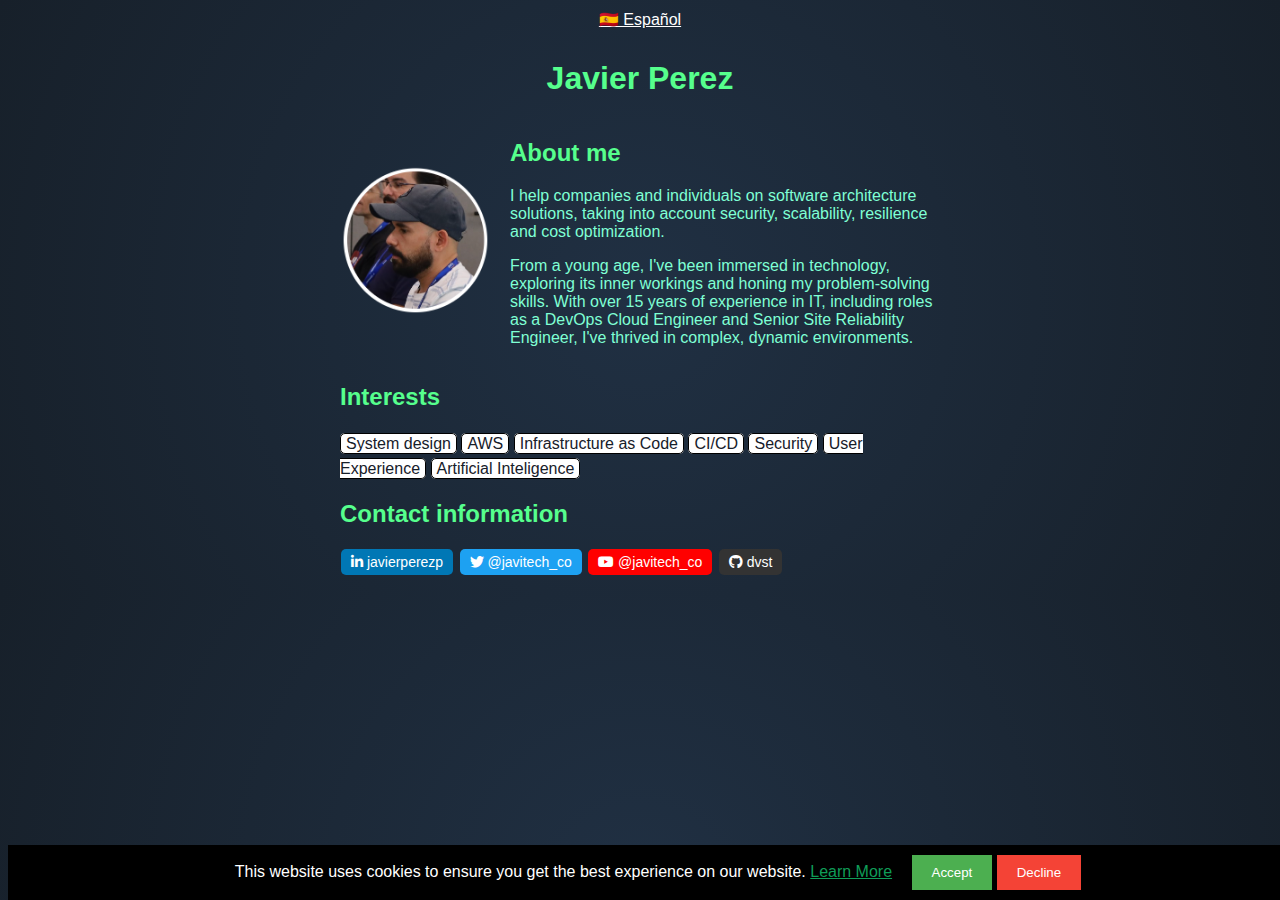
==== index.html @ 1a882f5c "add cookie acceptance and privacy policy" ====
<!DOCTYPE html>
<html lang="en">
<head>
    <meta charset="UTF-8">
    <meta name="viewport" content="width=device-width, initial-scale=1.0">
    <title>Javier Perez - Site Reliability Engineer</title>
    <meta name="author" content="Javier Perez">
    <meta name="robots" content="index, follow">
    <meta name="googlebot" content="index, follow">
    <meta name="theme-color" content="#17202A">
    <meta name="twitter:card" content="summary">
    <meta name="twitter:site" content="@javitech_co">
    <meta name="twitter:creator" content="@javitech_co">
    <meta name="twitter:title" content="Javier Perez - Site Reliability Engineer">
    <meta name="twitter:description" content="I am Javier Perez (Javitech), an expert in DevOps, SRE, and Solution Architect with years of experience in infrastructure optimization and the development of efficient technological solutions. Discover how I can help you transform and scale your business with customized solutions.">
    <meta name="twitter:image" content="https://javitech.co/assets/images/javitech_co.png">
    <meta property="og:title" content="Javier Perez - Site Reliability Engineer">
    <meta property="og:description" content="I am Javier Perez (Javitech), an expert in DevOps, SRE, and Solution Architect with years of experience in infrastructure optimization and the development of efficient technological solutions. Discover how I can help you transform and scale your business with customized solutions.">
    <meta property="og:image" content="https://javitech.co/assets/images/javitech_co.png">
    <meta property="og:url" content="https://javitech.co">
    <meta name="description" content="I am Javier Perez (Javitech), an expert in DevOps, SRE, and Solution Architect with years of experience in infrastructure optimization and the development of efficient technological solutions. Discover how I can help you transform and scale your business with customized solutions.">
    <meta name="keywords" content="javier perez devops aws gcp azure sre site reliability engineer certification cloud pipeline infrastructure planning security cost optimization performance automation architect ai dora kubernetes amazon web services docker containers git security ux usability">
    <link rel="stylesheet" href="./assets/css/main.css">
    <link rel="stylesheet" href="./assets/fontawesome-free-6.5.2-web/css/all.min.css">

    <!-- Matomo -->
    <script>
        var _paq = window._paq = window._paq || [];
        /* tracker methods like "setCustomDimension" should be called before "trackPageView" */
        _paq.push(['trackPageView']);
        _paq.push(['enableLinkTracking']);
        (function() {
        var u="//matomo.javitech.co/matomo/";
        _paq.push(['setTrackerUrl', u+'matomo.php']);
        _paq.push(['setSiteId', '1']);
        var d=document, g=d.createElement('script'), s=d.getElementsByTagName('script')[0];
        g.async=true; g.src=u+'matomo.js'; s.parentNode.insertBefore(g,s);
        })();
    </script>
    <!-- End Matomo Code -->  

</head>
<body>
    <div id="language-switcher" style="text-align: center; margin-top: 10px;">
        <a href="es/index.html">🇪🇸 Español</a>
    </div>
    <div id="body">
    <h1>Javier Perez</h1>
    <div class="profile-container">
        <img src="./assets/images/javitech_co.png" alt="Profile Image" style="width: 150px; border-radius: 50%;">
        <section>
            <h2>About me</h2>
            <article>
                <p>I help companies and individuals on software architecture 
                    solutions, taking into account security, scalability, 
                    resilience and cost optimization.</p>

                <p>From a young age, I've been immersed in technology, 
                    exploring its inner workings and honing my problem-solving 
                    skills. With over 15 years of experience in IT, including 
                    roles as a DevOps Cloud Engineer and Senior Site Reliability 
                    Engineer, I've thrived in complex, dynamic environments.</p>
            </article>
        </section>
    </div>
    <section>        
        <h2>Interests</h2>
        <article>
            <p>
                <span class="tag">System design</span>
                <span class="tag">AWS</span>
                <span class="tag">Infrastructure as Code</span>
                <span class="tag">CI/CD</span>
                <span class="tag">Security</span>
                <span class="tag">User Experience</span>
                <span class="tag">Artificial Inteligence</span>
            </p>
        </article>
    </section>
    <section>
        <h2>Contact information</h2>
        <article>
            <nav class="contact-info">
                <a target="_blank" href="https://www.linkedin.com/in/javierperezp" class="badge linkedin"><i class="fab fa-linkedin-in"></i> javierperezp</a>
                <a target="_blank" href="https://twitter.com/intent/user?screen_name=javitech_co" class="badge twitter"><i class="fab fa-twitter"></i> @javitech_co</a>
                <a target="_blank" href="https://youtube.com/@javitech_co?sub_confirmation=1" class="badge youtube"><i class="fab fa-youtube"></i> @javitech_co</a>
                <a target="_blank" href="https://github.com/dvst" class="badge github"><i class="fab fa-github"></i> dvst</a>
            </nav>
        </article>
    </section>
</div>
<div id="cookieConsentBanner" style="display: none; position: fixed; bottom: 0; width: 100%; background: #000; color: #fff; text-align: center; padding: 10px;">
    This website uses cookies to ensure you get the best experience on our website.
    <a href="/privacy-policy.html" style="color: #0f9d58;">Learn More</a>
    <button onclick="acceptCookies()" style="margin-left: 15px; background-color: #4CAF50; color: white; border: none; padding: 10px 20px;">Accept</button>
    <button onclick="declineCookies()" style="background-color: #f44336; color: white; border: none; padding: 10px 20px;">Decline</button>
</div>
<script>
    window.onload = function() {
        if (!getCookie("cookieConsent")) {
            document.getElementById("cookieConsentBanner").style.display = "block";
        }
    };

    function acceptCookies() {
        setCookie("cookieConsent", "accepted", 365);
        document.getElementById("cookieConsentBanner").style.display = "none";
        // Initialize analytics tracking here, as consent is given
    }

    function declineCookies() {
        document.getElementById("cookieConsentBanner").style.display = "none";
        // Ensure tracking scripts are not initialized
    }

    function setCookie(name, value, days) {
        var expires = "";
        if (days) {
            var date = new Date();
            date.setTime(date.getTime() + (days * 24 * 60 * 60 * 1000));
            expires = "; expires=" + date.toUTCString();
        }
        document.cookie = name + "=" + (value || "")  + expires + "; path=/";
    }

    function getCookie(name) {
        var nameEQ = name + "=";
        var ca = document.cookie.split(';');
        for(var i=0;i < ca.length;i++) {
            var c = ca[i];
            while (c.charAt(0)==' ') c = c.substring(1,c.length);
            if (c.indexOf(nameEQ) == 0) return c.substring(nameEQ.length,c.length);
        }
        return null;
    }
</script>
</body>
</html>
---- assets/css/main.css ----
body {
    background: radial-gradient(circle, #203043 0%, #17202A 100%);
    color: #56FF8D;
    font-family: 'Lucida Sans', 'Lucida Sans Regular', 'Lucida Grande', 'Lucida Sans Unicode', Geneva, Verdana, sans-serif ;
}

#body {
    max-width: 600px;
    padding: 10px;
    margin-left: auto;
    margin-right: auto;
}

#body h1 {
    text-align: center;
    font-family: 'Lucida Sans', 'Lucida Sans Regular', 'Lucida Grande', 'Lucida Sans Unicode', Geneva, Verdana, sans-serif;
    font-size: 2em;
}

article {
    color: aquamarine;
}

span.tag {
    border: 1px black solid;
    color: #17202A;
    background: white;
    padding: 1px 5px 1px 5px ;
    border-radius: 5px;
    line-height: 25px;
}

a:link, a:visited {
    color: white;
}

.badge {
    display: inline-block;
    padding: 5px 10px;
    color: #fff;
    border-radius: 5px;
    text-decoration: none;
    font-size: 14px;
    margin: 1px;
}

.linkedin { background-color: #0077B5; }
.youtube { background-color: #FF0000; }
.twitter { background-color: #1DA1F2; }
.github { background-color: #333; }

.profile-container {
    display: flex;
    gap: 20px;
    align-items: center;
}

/* Responsive adjustments */
@media (max-width: 768px) {
    .profile-container {
        flex-direction: column;
        align-items: center;
    }
}

.profile-container img {
    /* margin-right: 10px; */
    margin-left: 0;
    margin-right: 0;
}
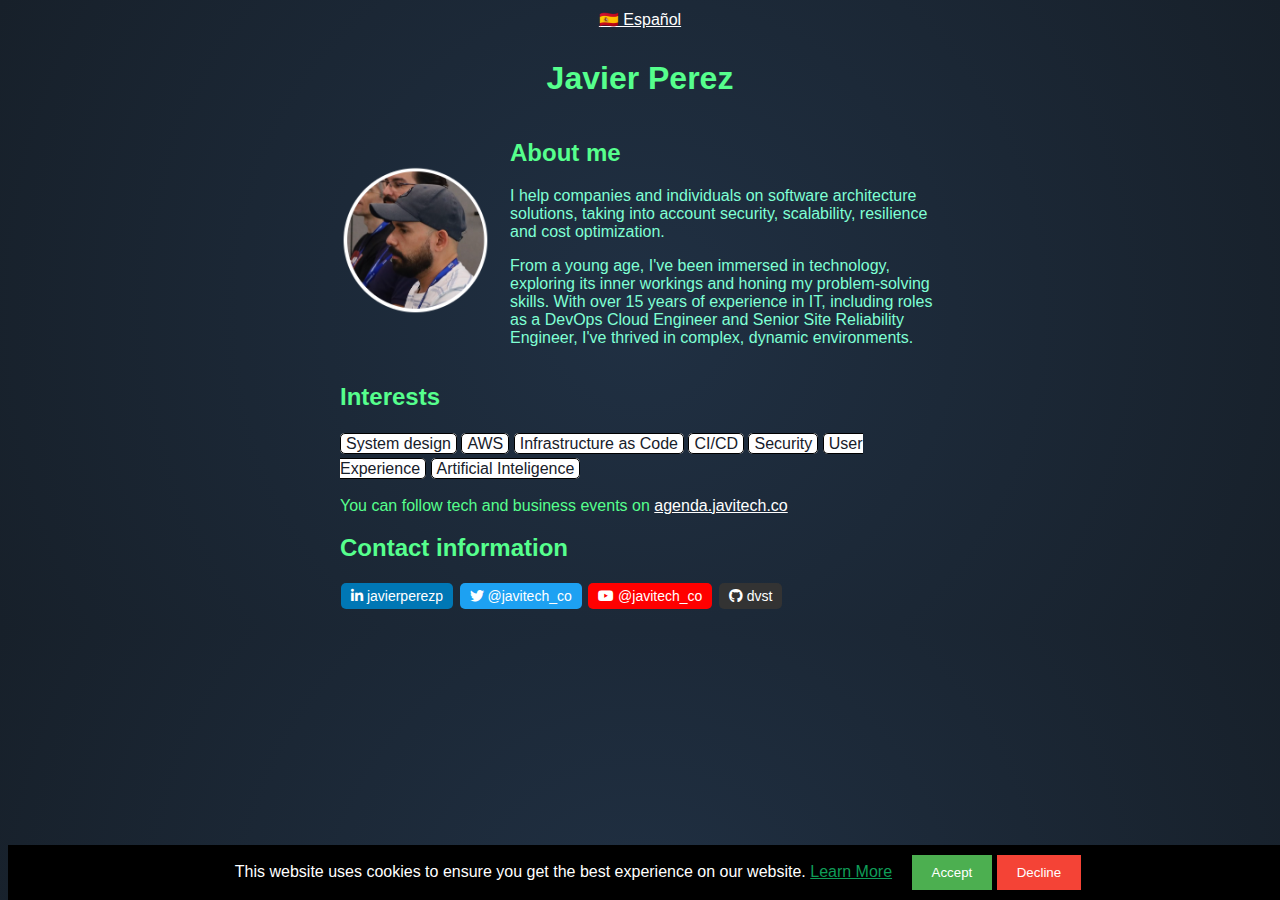
==== commit 856edf02: "Add agenda.javitech.co link main page" ====
--- a/index.html
+++ b/index.html
@@ -22,23 +22,6 @@
     <meta name="keywords" content="javier perez devops aws gcp azure sre site reliability engineer certification cloud pipeline infrastructure planning security cost optimization performance automation architect ai dora kubernetes amazon web services docker containers git security ux usability">
     <link rel="stylesheet" href="./assets/css/main.css">
     <link rel="stylesheet" href="./assets/fontawesome-free-6.5.2-web/css/all.min.css">
-
-    <!-- Matomo -->
-    <script>
-        var _paq = window._paq = window._paq || [];
-        /* tracker methods like "setCustomDimension" should be called before "trackPageView" */
-        _paq.push(['trackPageView']);
-        _paq.push(['enableLinkTracking']);
-        (function() {
-        var u="//matomo.javitech.co/matomo/";
-        _paq.push(['setTrackerUrl', u+'matomo.php']);
-        _paq.push(['setSiteId', '1']);
-        var d=document, g=d.createElement('script'), s=d.getElementsByTagName('script')[0];
-        g.async=true; g.src=u+'matomo.js'; s.parentNode.insertBefore(g,s);
-        })();
-    </script>
-    <!-- End Matomo Code -->  
-
 </head>
 <body>
     <div id="language-switcher" style="text-align: center; margin-top: 10px;">
@@ -78,6 +61,9 @@
         </article>
     </section>
     <section>
+        <p>You can follow tech and business events on <a target="_blank" href="http://agenda.javitech.co/">agenda.javitech.co</a></p>
+    </section>
+    <section>
         <h2>Contact information</h2>
         <article>
             <nav class="contact-info">
@@ -106,6 +92,17 @@
         setCookie("cookieConsent", "accepted", 365);
         document.getElementById("cookieConsentBanner").style.display = "none";
         // Initialize analytics tracking here, as consent is given
+            var _paq = window._paq = window._paq || [];
+            /* tracker methods like "setCustomDimension" should be called before "trackPageView" */
+            _paq.push(['trackPageView']);
+            _paq.push(['enableLinkTracking']);
+            (function() {
+            var u="//matomo.javitech.co/matomo/";
+            _paq.push(['setTrackerUrl', u+'matomo.php']);
+            _paq.push(['setSiteId', '1']);
+            var d=document, g=d.createElement('script'), s=d.getElementsByTagName('script')[0];
+            g.async=true; g.src=u+'matomo.js'; s.parentNode.insertBefore(g,s);
+            })();
     }
 
     function declineCookies() {
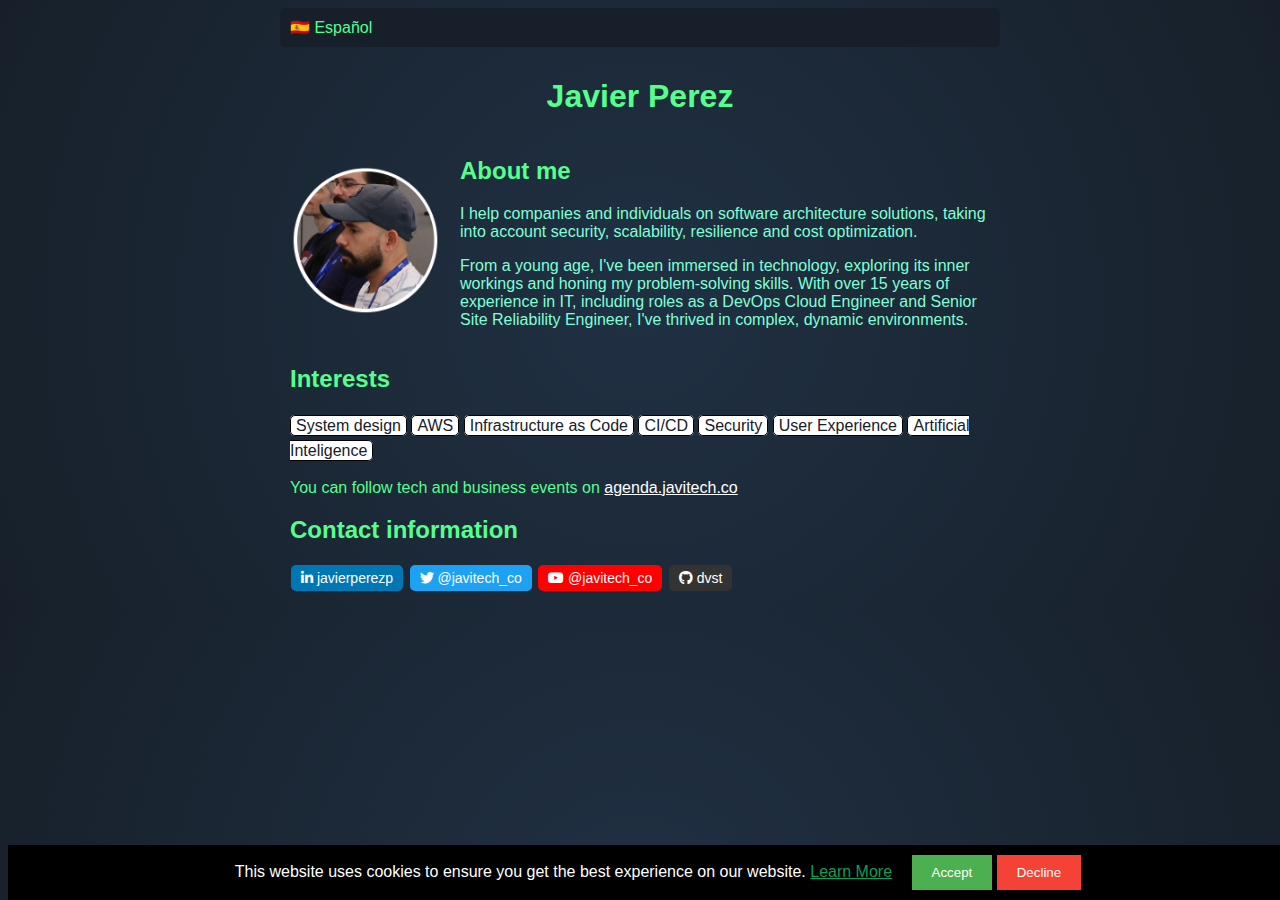
==== commit b648a504: "CTA button, schedule meeting" ====
--- a/index.html
+++ b/index.html
@@ -24,9 +24,27 @@
     <link rel="stylesheet" href="./assets/fontawesome-free-6.5.2-web/css/all.min.css">
 </head>
 <body>
-    <div id="language-switcher" style="text-align: center; margin-top: 10px;">
-        <a href="es/index.html">🇪🇸 Español</a>
-    </div>
+    <nav class="navbar">
+    <a href="es/index.html">🇪🇸 Español</a> 
+            <!-- Google Calendar Appointment Scheduling begin -->
+<link href="https://calendar.google.com/calendar/scheduling-button-script.css" rel="stylesheet">
+<script src="https://calendar.google.com/calendar/scheduling-button-script.js" async></script>
+<script>
+(function() {
+  var target = document.currentScript;
+  window.addEventListener('load', function() {
+    calendar.schedulingButton.load({
+      url: 'https://calendar.google.com/calendar/appointments/schedules/AcZssZ0Xg_N8D_Y-CWs5CAQ1FhAB5Hp1yNCgtoZxeQLC67XPT-L-Cwq-7SjljZmj8BKZOd_Z7fMC3AUI?gv=true',
+      color: '#039BE5',
+      label: "Let's talk",
+      target,
+    });
+  });
+})();
+</script>
+<!-- end Google Calendar Appointment Scheduling -->
+</nav>
+
     <div id="body">
     <h1>Javier Perez</h1>
     <div class="profile-container">
--- a/assets/css/main.css
+++ b/assets/css/main.css
@@ -5,7 +5,7 @@
 }
 
 #body {
-    max-width: 600px;
+    max-width: 700px;
     padding: 10px;
     margin-left: auto;
     margin-right: auto;
@@ -67,4 +67,21 @@
     /* margin-right: 10px; */
     margin-left: 0;
     margin-right: 0;
+}
+
+.navbar {
+    max-width: 700px;
+    margin-left: auto;
+    margin-right: auto;
+    border-radius: 5px;
+    display: flex;
+    justify-content: space-between;
+    align-items: center;
+    padding: 10px;
+    background-color: #17202A;
+}
+
+.navbar a {
+    color: #56FF8D;
+    text-decoration: none;
 }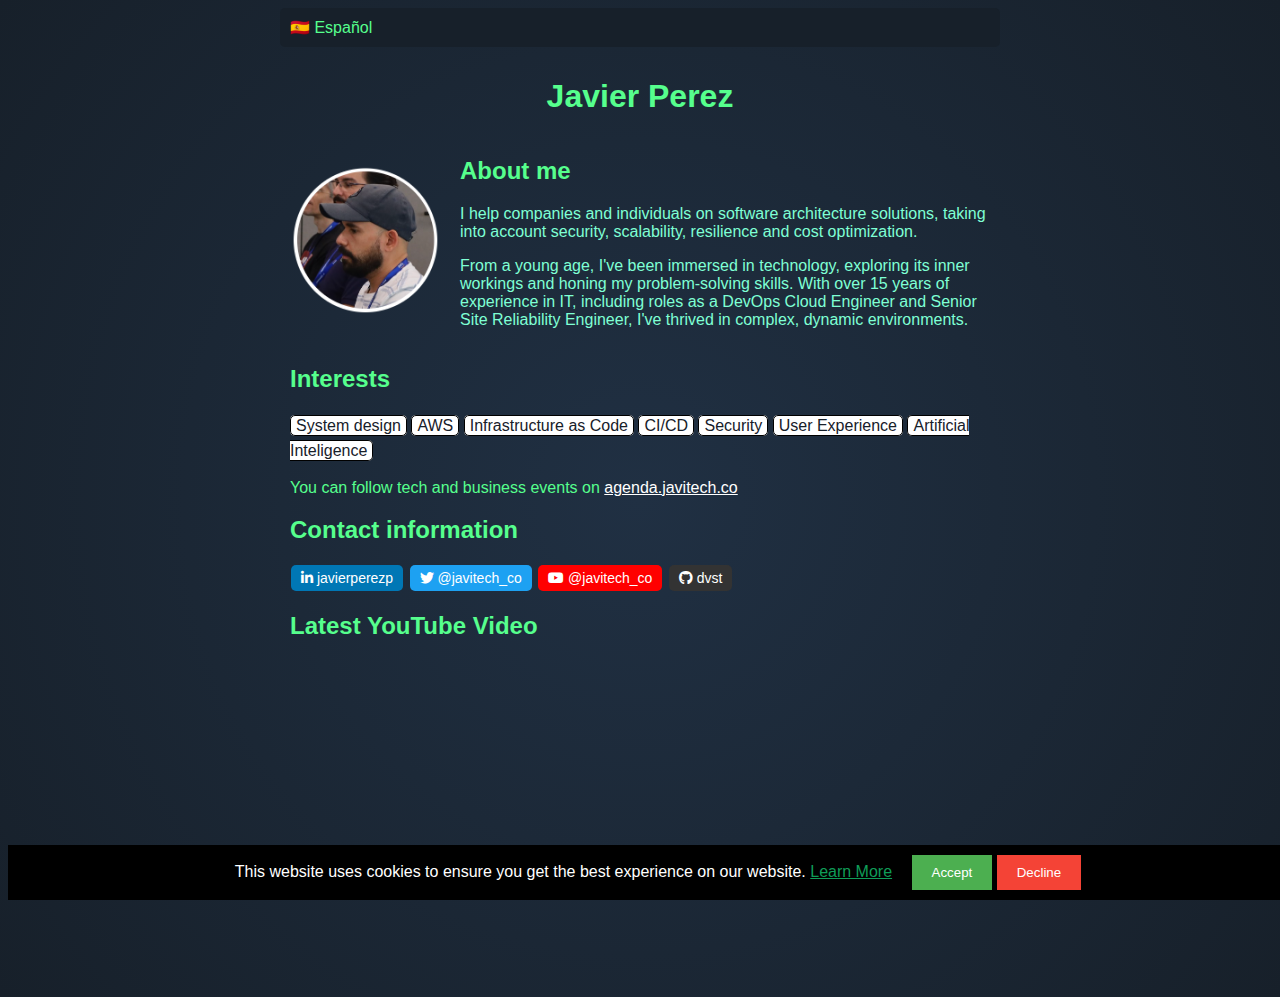
==== commit 2eb75c9d: "youtube latest video" ====
--- a/index.html
+++ b/index.html
@@ -92,6 +92,10 @@
             </nav>
         </article>
     </section>
+    <section>
+        <h2>Latest YouTube Video</h2>
+        <iframe width="560" height="315" src="https://www.youtube.com/embed/o2aGT5SJeJI?si=D8FjLz5VZOsjCAci&amp;controls=0" title="YouTube video player" frameborder="0" allow="accelerometer; autoplay; clipboard-write; encrypted-media; gyroscope; picture-in-picture; web-share" referrerpolicy="strict-origin-when-cross-origin" allowfullscreen></iframe>
+    </section>
 </div>
 <div id="cookieConsentBanner" style="display: none; position: fixed; bottom: 0; width: 100%; background: #000; color: #fff; text-align: center; padding: 10px;">
     This website uses cookies to ensure you get the best experience on our website.
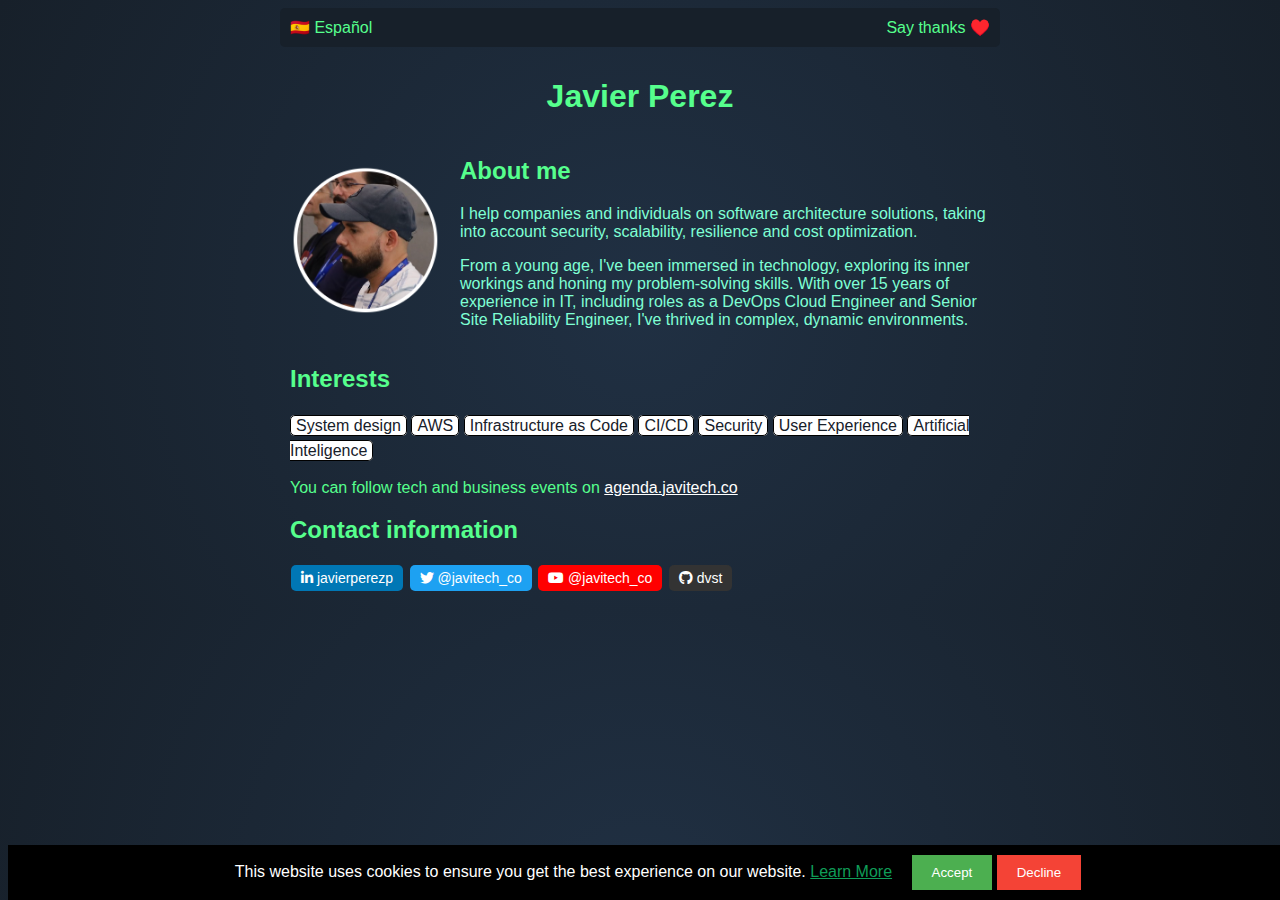
==== commit a6684f41: "Say thanks links" ====
--- a/index.html
+++ b/index.html
@@ -26,6 +26,7 @@
 <body>
     <nav class="navbar">
     <a href="es/index.html">🇪🇸 Español</a> 
+    <a href="./say-thanks.html">Say thanks ♥️</a>
             <!-- Google Calendar Appointment Scheduling begin -->
 <link href="https://calendar.google.com/calendar/scheduling-button-script.css" rel="stylesheet">
 <script src="https://calendar.google.com/calendar/scheduling-button-script.js" async></script>
@@ -92,10 +93,6 @@
             </nav>
         </article>
     </section>
-    <section>
-        <h2>Latest YouTube Video</h2>
-        <iframe width="560" height="315" src="https://www.youtube.com/embed/o2aGT5SJeJI?si=D8FjLz5VZOsjCAci&amp;controls=0" title="YouTube video player" frameborder="0" allow="accelerometer; autoplay; clipboard-write; encrypted-media; gyroscope; picture-in-picture; web-share" referrerpolicy="strict-origin-when-cross-origin" allowfullscreen></iframe>
-    </section>
 </div>
 <div id="cookieConsentBanner" style="display: none; position: fixed; bottom: 0; width: 100%; background: #000; color: #fff; text-align: center; padding: 10px;">
     This website uses cookies to ensure you get the best experience on our website.
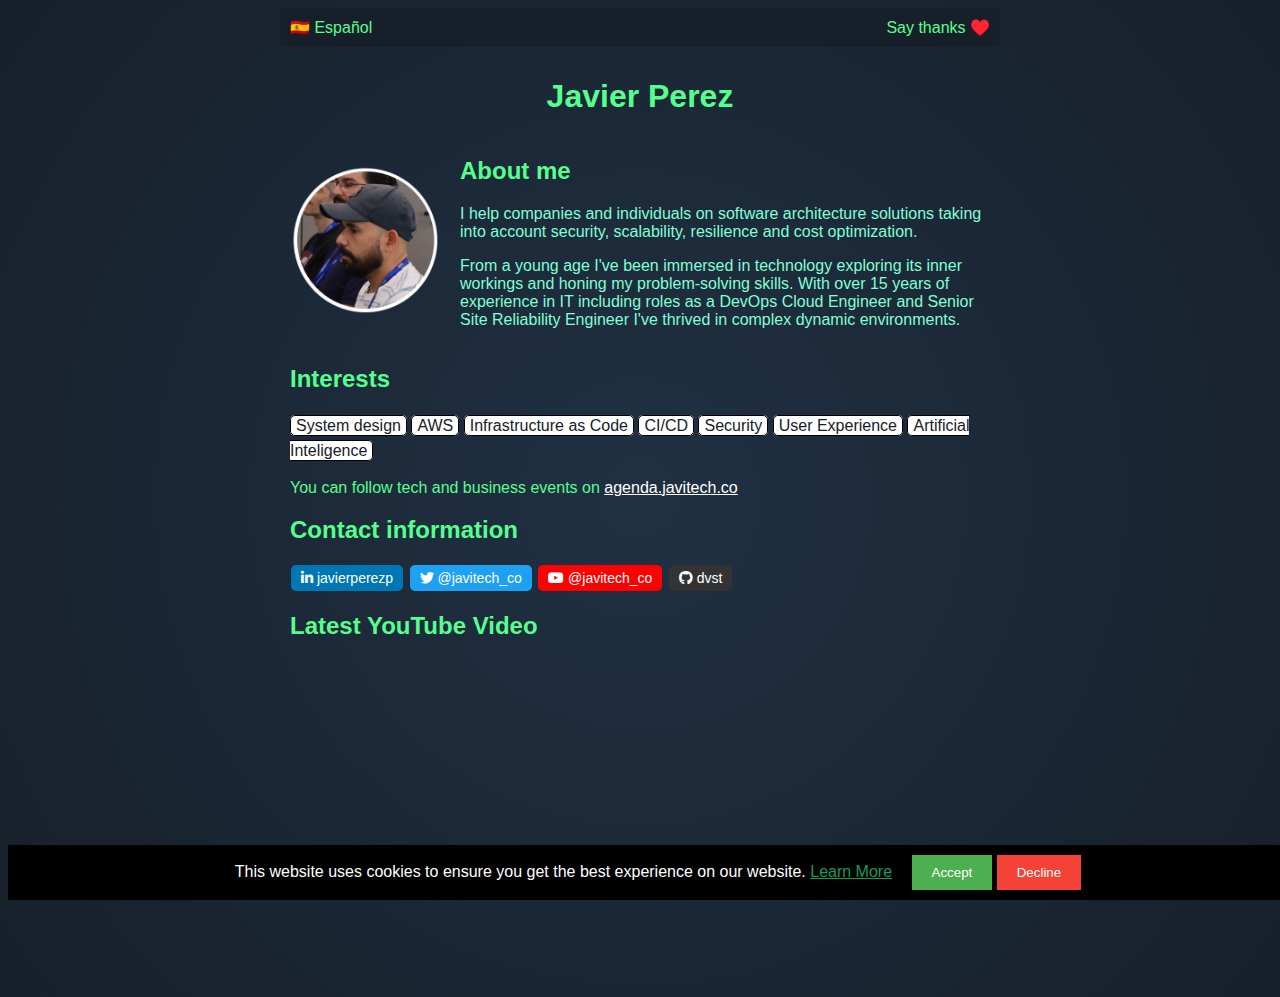
==== commit c81f577d: "removed extra commas as suggested" ====
--- a/index.html
+++ b/index.html
@@ -53,15 +53,9 @@
         <section>
             <h2>About me</h2>
             <article>
-                <p>I help companies and individuals on software architecture 
-                    solutions, taking into account security, scalability, 
-                    resilience and cost optimization.</p>
+                <p>I help companies and individuals on software architecture solutions taking into account security, scalability, resilience and cost optimization.</p>
 
-                <p>From a young age, I've been immersed in technology, 
-                    exploring its inner workings and honing my problem-solving 
-                    skills. With over 15 years of experience in IT, including 
-                    roles as a DevOps Cloud Engineer and Senior Site Reliability 
-                    Engineer, I've thrived in complex, dynamic environments.</p>
+                <p>From a young age I've been immersed in technology exploring its inner workings and honing my problem-solving skills. With over 15 years of experience in IT including roles as a DevOps Cloud Engineer and Senior Site Reliability Engineer I've thrived in complex dynamic environments.</p>
             </article>
         </section>
     </div>
@@ -92,6 +86,10 @@
                 <a target="_blank" href="https://github.com/dvst" class="badge github"><i class="fab fa-github"></i> dvst</a>
             </nav>
         </article>
+    </section>
+    <section>
+        <h2>Latest YouTube Video</h2>
+        <iframe width="560" height="315" src="https://www.youtube.com/embed/o2aGT5SJeJI?si=D8FjLz5VZOsjCAci&amp;controls=0" title="YouTube video player" frameborder="0" allow="accelerometer; autoplay; clipboard-write; encrypted-media; gyroscope; picture-in-picture; web-share" referrerpolicy="strict-origin-when-cross-origin" allowfullscreen></iframe>
     </section>
 </div>
 <div id="cookieConsentBanner" style="display: none; position: fixed; bottom: 0; width: 100%; background: #000; color: #fff; text-align: center; padding: 10px;">
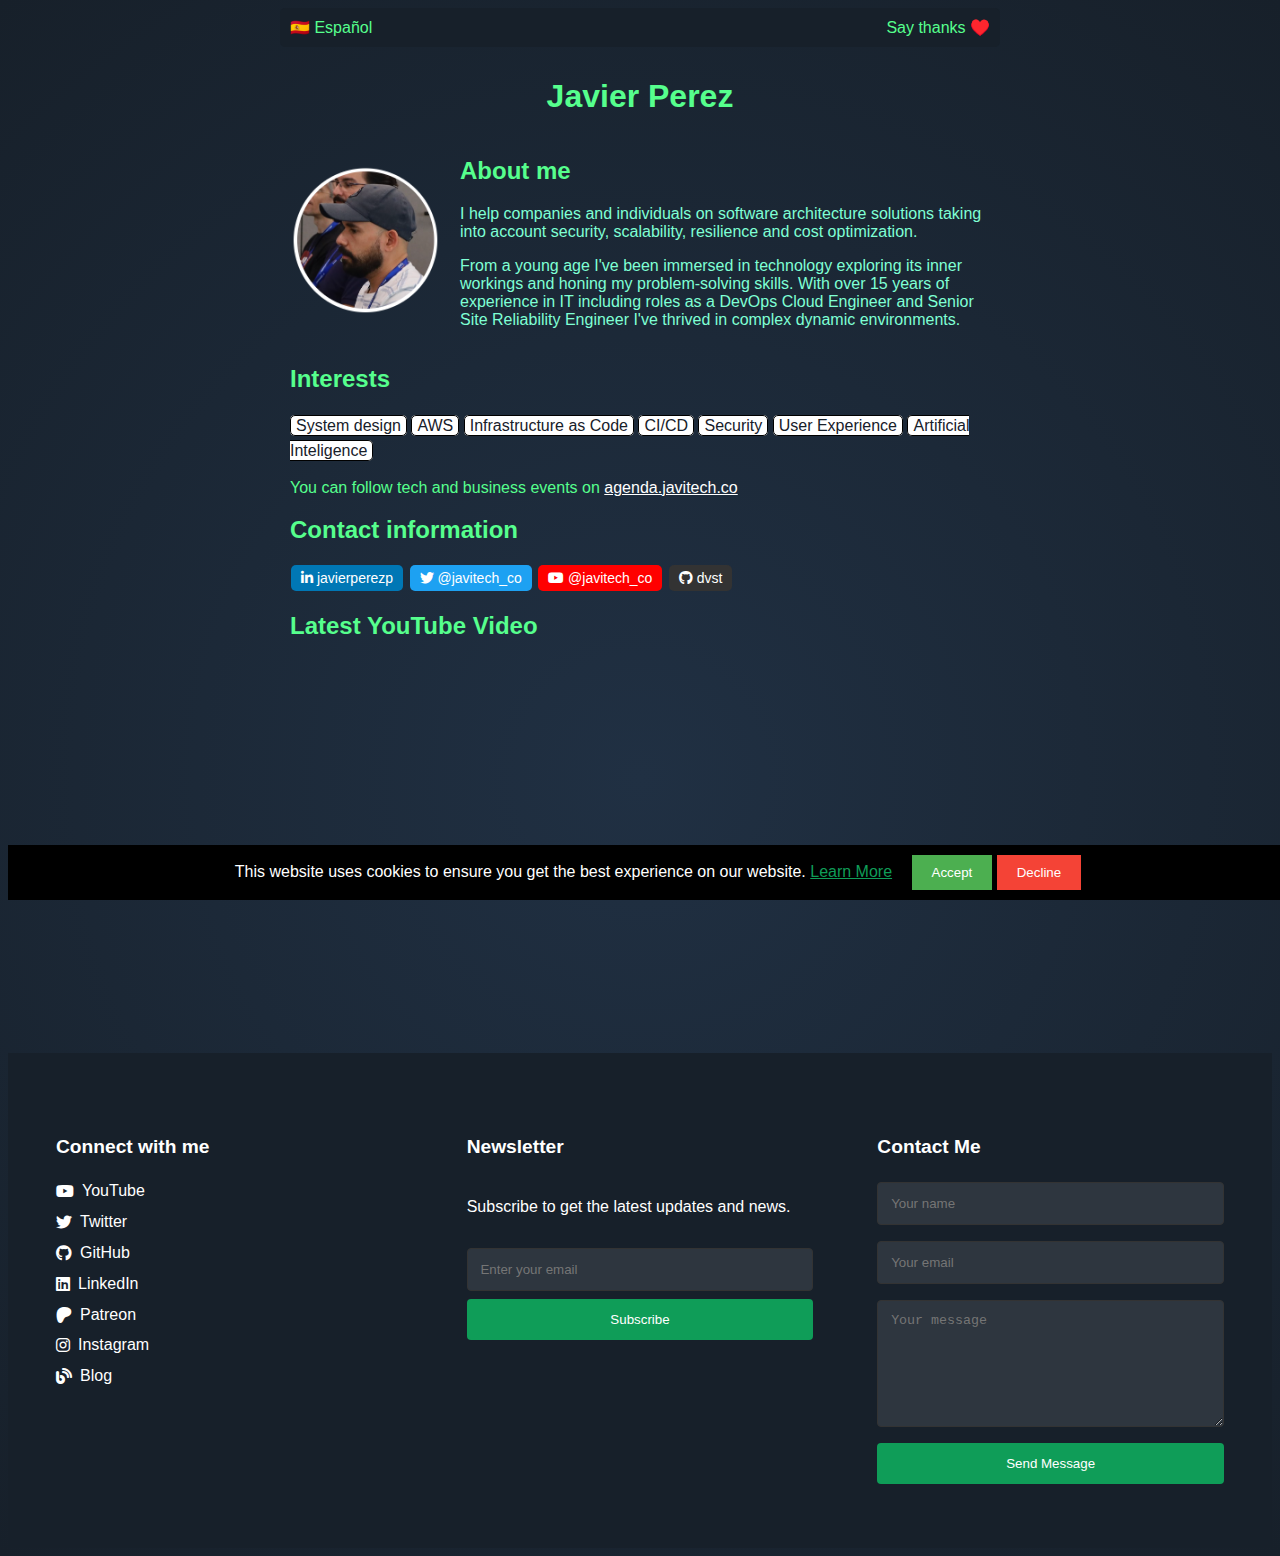
==== commit ee464a97: "Added extended footer" ====
--- a/index.html
+++ b/index.html
@@ -92,6 +92,48 @@
         <iframe width="560" height="315" src="https://www.youtube.com/embed/o2aGT5SJeJI?si=D8FjLz5VZOsjCAci&amp;controls=0" title="YouTube video player" frameborder="0" allow="accelerometer; autoplay; clipboard-write; encrypted-media; gyroscope; picture-in-picture; web-share" referrerpolicy="strict-origin-when-cross-origin" allowfullscreen></iframe>
     </section>
 </div>
+<footer class="extended-footer">
+    <div class="footer-container">
+        <div class="footer-column">
+            <h3>Connect with me</h3>
+            <ul class="social-links">
+                <li><a href="https://youtube.com/@javitech_co?sub_confirmation=1" target="_blank"><i class="fab fa-youtube"></i> YouTube</a></li>
+                <li><a href="https://twitter.com/intent/user?screen_name=javitech_co" target="_blank"><i class="fab fa-twitter"></i> Twitter</a></li>
+                <li><a href="https://github.com/dvst" target="_blank"><i class="fab fa-github"></i> GitHub</a></li>
+                <li><a href="https://www.linkedin.com/in/javierperezp" target="_blank"><i class="fab fa-linkedin"></i> LinkedIn</a></li>
+                <li><a href="https://www.patreon.com/c/javitech_co" target="_blank"><i class="fab fa-patreon"></i> Patreon</a></li>
+                <li><a href="https://www.instagram.com/javitech_co" target="_blank"><i class="fab fa-instagram"></i> Instagram</a></li>
+                <li><a href="https://dev.to/javitech_co" target="_blank"><i class="fas fa-blog"></i>Blog</a></li>
+                <!-- <li><a href="https://community.aws/@javitech" target="_blank"><i class="fas fa-blog"></i>AWS Related topics Blog</a></li> -->
+            </ul>
+        </div>
+        <div class="footer-column">
+            <h3>Newsletter</h3>
+            <form id="newsletter-form" class="footer-form">
+                <p>Subscribe to get the latest updates and news.</p>
+                <div class="form-group">
+                    <input type="email" id="newsletter-email" placeholder="Enter your email" required>
+                    <button type="submit" class="btn-subscribe">Subscribe</button>
+                </div>
+            </form>
+        </div>
+        <div class="footer-column">
+            <h3>Contact Me</h3>
+            <form id="contact-form" class="footer-form">
+                <div class="form-group">
+                    <input type="text" id="contact-name" placeholder="Your name" required>
+                </div>
+                <div class="form-group">
+                    <input type="email" id="contact-email" placeholder="Your email" required>
+                </div>
+                <div class="form-group">
+                    <textarea id="contact-message" placeholder="Your message" required></textarea>
+                </div>
+                <button type="submit" class="btn-send">Send Message</button>
+            </form>
+        </div>
+    </div>
+</footer>
 <div id="cookieConsentBanner" style="display: none; position: fixed; bottom: 0; width: 100%; background: #000; color: #fff; text-align: center; padding: 10px;">
     This website uses cookies to ensure you get the best experience on our website.
     <a href="/privacy-policy.html" style="color: #0f9d58;">Learn More</a>
@@ -148,5 +190,110 @@
         return null;
     }
 </script>
+<style>
+.extended-footer {
+    background-color: #17202A;
+    color: #fff;
+    padding: 3rem 0;
+    margin-top: 4rem;
+}
+
+.footer-container {
+    max-width: 1200px;
+    margin: 0 auto;
+    display: grid;
+    grid-template-columns: repeat(auto-fit, minmax(250px, 1fr));
+    gap: 2rem;
+    padding: 0 1rem;
+}
+
+.footer-column {
+    padding: 1rem;
+}
+
+.footer-column h3 {
+    color: #fff;
+    margin-bottom: 1.5rem;
+    font-size: 1.2rem;
+}
+
+.social-links {
+    list-style: none;
+    padding: 0;
+}
+
+.social-links li {
+    margin-bottom: 0.8rem;
+}
+
+.social-links a {
+    color: #fff;
+    text-decoration: none;
+    display: flex;
+    align-items: center;
+    gap: 0.5rem;
+    transition: color 0.3s ease;
+}
+
+.social-links a:hover {
+    color: #0f9d58;
+}
+
+.footer-form {
+    display: flex;
+    flex-direction: column;
+    gap: 1rem;
+}
+
+.form-group {
+    display: flex;
+    flex-direction: column;
+    gap: 0.5rem;
+}
+
+.footer-form input,
+.footer-form textarea {
+    padding: 0.8rem;
+    border: 1px solid #333;
+    border-radius: 4px;
+    background-color: rgba(255, 255, 255, 0.1);
+    color: #fff;
+}
+
+.footer-form textarea {
+    min-height: 100px;
+    resize: vertical;
+}
+
+.btn-subscribe,
+.btn-send {
+    padding: 0.8rem 1.5rem;
+    border: none;
+    border-radius: 4px;
+    background-color: #0f9d58;
+    color: white;
+    cursor: pointer;
+    transition: background-color 0.3s ease;
+}
+
+.btn-subscribe:hover,
+.btn-send:hover {
+    background-color: #0b8043;
+}
+
+@media (max-width: 768px) {
+    .footer-container {
+        grid-template-columns: 1fr;
+    }
+    
+    .footer-column {
+        text-align: center;
+    }
+    
+    .social-links a {
+        justify-content: center;
+    }
+}
+</style>
 </body>
 </html>
